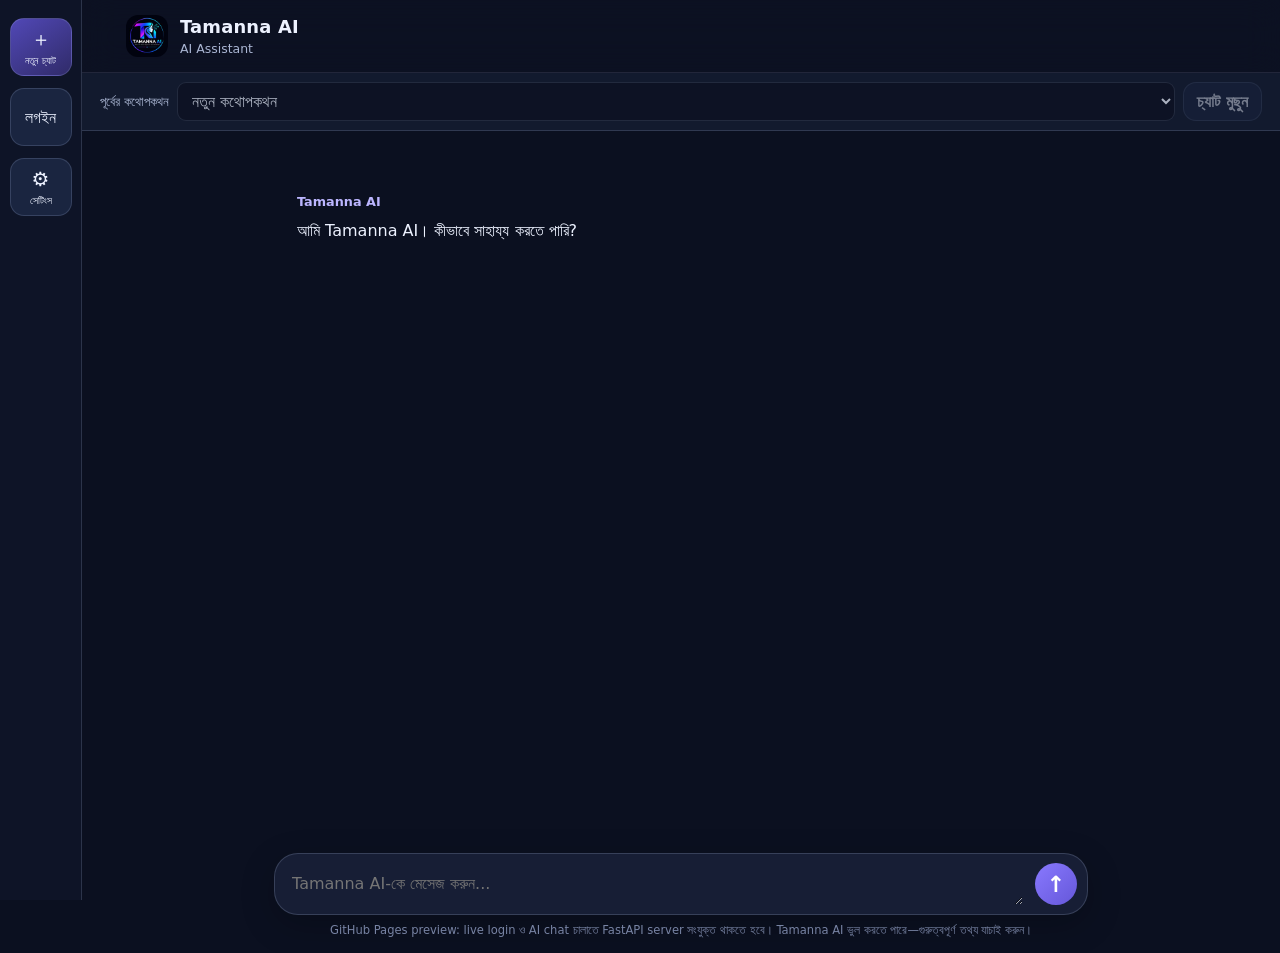
==== index.html @ c4a4333a "Configure Tamanna AI backend URL for the chat panel" ====
<!DOCTYPE html>
<html lang="bn">
<head>
  <meta charset="UTF-8">
  <meta name="viewport" content="width=device-width, initial-scale=1.0">
  <meta name="theme-color" content="#0b1020">
  <meta name="description" content="Tamanna AI — personal AI chat assistant">
  <meta name="tamanna-api-base" content="https://www.bd-king-r7.com">
  <link rel="icon" href="assets/tamanna-ai-official-logo.jpg" type="image/jpeg">
  <link rel="manifest" href="manifest.webmanifest">
  <title>Tamanna AI</title>
  <link rel="stylesheet" href="css/style.css">
  <link rel="stylesheet" href="css/settings.css?v=20261106_settings2">
  <link rel="stylesheet" href="css/auth.css?v=20261106_auth2">
</head>
<body>
  <div class="chat-app user-chat-app">
    <header class="chat-header">
      <div>
        <div class="brand-lockup"><img class="brand-logo" src="assets/tamanna-ai-official-logo.jpg" alt="Tamanna AI TI Logo"><div><h1>Tamanna AI</h1>
        <span>AI Assistant</span></div></div>
      </div>
      
    </header>

    <nav class="chat-side-rail" aria-label="Chat tools">
      <button id="newChatButton" class="rail-action primary" type="button"><span aria-hidden="true">＋</span><small>নতুন চ্যাট</small></button>
      <button id="openAuth" class="rail-action" type="button"><span aria-hidden="true">♙</span><small>লগইন</small></button>
      <button id="openSettings" class="rail-action" type="button" aria-haspopup="dialog" aria-controls="settingsPanel"><span aria-hidden="true">⚙</span><small>সেটিংস</small></button>
    </nav>

    <div class="conversation-toolbar"><label for="conversationSelect">পূর্বের কথোপকথন</label><select id="conversationSelect"><option value="">নতুন কথোপকথন</option></select><button id="deleteConversationButton" type="button" class="header-action" disabled>চ্যাট মুছুন</button></div>

    <main id="chatBox" class="chat-box" aria-live="polite">
      <div class="message ai-message">
        <div class="message-name">Tamanna AI</div>
        <div class="message-text">আমি Tamanna AI। কীভাবে সাহায্য করতে পারি?</div>
      </div>
    </main>

    <div class="composer-wrap"><div class="typing-area">
      <textarea id="messageInput" rows="1" placeholder="Tamanna AI-কে মেসেজ করুন..." autocomplete="off" aria-label="আপনার মেসেজ"></textarea>
      <button id="sendButton" type="button" aria-label="মেসেজ পাঠান">↑</button>
    </div><p class="composer-note">GitHub Pages preview: live login ও AI chat চালাতে FastAPI server সংযুক্ত থাকতে হবে। Tamanna AI ভুল করতে পারে—গুরুত্বপূর্ণ তথ্য যাচাই করুন।</p></div>
  </div>

  <div id="settingsBackdrop" class="settings-backdrop" hidden></div>
  <aside id="settingsPanel" class="settings-panel" role="dialog" aria-modal="true" aria-labelledby="settingsTitle" hidden>
    <div class="settings-heading">
      <h2 id="settingsTitle">অ্যাপ সেটিংস</h2>
      <button id="closeSettings" class="settings-close" type="button" aria-label="সেটিংস বন্ধ করুন">✕</button>
    </div>

    <section class="settings-group">
      <h3>Appearance / থিম</h3>
      <div class="setting-row"><label for="themeSetting">Theme</label><select id="themeSetting" data-setting="theme"><option value="dark">Dark</option><option value="light">Light</option></select></div>
      <div class="setting-row"><label for="accentSetting">Accent color</label><select id="accentSetting" data-setting="accent"><option value="purple">Violet</option><option value="blue">Blue</option><option value="teal">Cyan</option><option value="green">Green</option><option value="gold">Gold</option><option value="pink">Pink</option><option value="orange">Orange</option></select></div>
      <div class="setting-row"><label for="fontSetting">Font size</label><select id="fontSetting" data-setting="fontSize"><option value="small">Small</option><option value="medium">Medium</option><option value="large">Large</option></select></div>
      <div class="setting-row"><label for="compactSetting">Compact chat</label><input id="compactSetting" type="checkbox" data-setting="compactMode"></div>
    </section>

    <section class="settings-group">
      <h3>General / সাধারণ</h3>
      <div class="setting-row"><label for="languageSetting">Language preference</label><select id="languageSetting" data-setting="language"><option value="bn">বাংলা</option><option value="en">English</option><option value="hi">हिन्दी</option><option value="ar">العربية</option></select></div>
      <p class="settings-note">ভাষার পছন্দ সংরক্ষিত হবে। সম্পূর্ণ বহুভাষিক UI অনুবাদ এখনো সম্পন্ন নয়।</p>
    </section>

    <section class="settings-group">
      <h3>Account & Security</h3>
      <p id="settingsAccountStatus" class="settings-note">অ্যাকাউন্টের অবস্থা যাচাই করা হচ্ছে…</p>
      <div class="settings-actions"><button id="manageAccountButton" class="settings-secondary" type="button">অ্যাকাউন্ট পরিচালনা</button></div>
      <p class="settings-note">প্রোফাইল পরিবর্তন, লগইন/লগআউট এবং পাসওয়ার্ড পরিবর্তন অ্যাকাউন্ট প্যানেল থেকে করা যাবে।</p>
    </section>

    <section class="settings-group" id="memoryManager">
      <h3>Memory / ব্যক্তিগত স্মৃতি</h3>
      <p class="settings-note">আপনার অ্যাকাউন্টে সংরক্ষিত তথ্য এখানে দেখুন, যোগ করুন, সম্পাদনা করুন বা মুছুন।</p>
      <form id="memoryForm" class="auth-form">
        <label for="memoryContent">নতুন Memory</label>
        <textarea id="memoryContent" rows="3" maxlength="10000" required placeholder="যেমন: আমি বাংলায় উত্তর পছন্দ করি"></textarea>
        <button type="submit">Memory সংরক্ষণ</button>
      </form>
      <p id="memoryStatus" class="settings-note" role="status" aria-live="polite">Memory দেখতে লগইন করুন।</p>
      <div id="memoryList" class="memory-list" aria-live="polite"></div>
    </section>

    <section class="settings-group" id="modelHealthDashboard">
      <h3>Model Health / AI System Status</h3>
      <p class="settings-note">Local Chat Model, Embedding Model এবং Knowledge Index-এর বর্তমান অবস্থা।</p>
      <div class="health-grid">
        <article class="health-card"><span>Chat Model</span><strong id="healthChatStatus">যাচাই হচ্ছে…</strong><small id="healthChatDetail">Local model runtime</small></article>
        <article class="health-card"><span>Embedding Model</span><strong id="healthEmbeddingStatus">যাচাই হচ্ছে…</strong><small id="healthEmbeddingDetail">Knowledge retrieval</small></article>
        <article class="health-card"><span>Ollama Runtime</span><strong id="healthOllamaStatus">যাচাই হচ্ছে…</strong><small id="healthOllamaDetail">Local model connection</small></article>
        <article class="health-card"><span>Knowledge Index</span><strong id="healthKnowledgeStatus">লগইন প্রয়োজন</strong><small id="healthKnowledgeDetail">Private indexed documents</small></article>
      </div>
      <div class="model-manager">
        <label for="localModelSelect">Installed local Chat Model</label>
        <select id="localModelSelect" disabled><option value="">প্রথমে status refresh করুন</option></select>
        <button id="saveLocalModel" class="settings-secondary" type="button" disabled>এই Model নির্বাচন করুন</button>
        <p id="modelSelectStatus" class="settings-note" role="status" aria-live="polite">শুধু আগে থেকে installed local model নির্বাচন করা যাবে।</p>
      </div>
      <div class="model-download">
        <label for="downloadModelName">নতুন Local Model Download</label>
        <input id="downloadModelName" type="text" maxlength="200" autocomplete="off" placeholder="যেমন: qwen2.5:7b">
        <button id="downloadLocalModel" class="settings-secondary" type="button">Download Model</button>
        <progress id="modelDownloadProgress" max="100" value="0" aria-label="Model download progress"></progress>
        <p id="modelDownloadStatus" class="settings-note" role="status" aria-live="polite">Download শুরু হবে শুধু আপনার button চাপার পর। Model size অনুযায়ী সময় ও disk space লাগবে।</p>
      </div>
      <div class="settings-actions"><button id="refreshModelHealth" class="settings-secondary" type="button">Status আবার পরীক্ষা করুন</button></div>
      <p id="modelHealthUpdated" class="settings-note" role="status" aria-live="polite">Status এখনো পরীক্ষা করা হয়নি।</p>
    </section>

    <section class="settings-group" id="knowledgeManager">
      <h3>Knowledge Base / জ্ঞানভান্ডার</h3>
      <p class="settings-note">নিজের TXT, Markdown বা JSON নথি index করুন। Embedding model বদলালে পুরোনো নথির vector এখানে পুনরায় তৈরি করুন।</p>
      <form id="knowledgeForm" class="auth-form">
        <label for="knowledgeFilename">নথির নাম</label>
        <input id="knowledgeFilename" type="text" maxlength="180" required placeholder="notes.md">
        <label for="knowledgeContent">নথির লেখা</label>
        <textarea id="knowledgeContent" rows="4" maxlength="1000000" required placeholder="আপনার জ্ঞান বা নথির লেখা এখানে দিন"></textarea>
        <button type="submit">Knowledge index করুন</button>
      </form>
      <div class="settings-actions">
        <button id="reindexKnowledgeButton" class="settings-secondary" type="button">সব Knowledge পুনরায় index করুন</button>
      </div>
      <p id="knowledgeStatus" class="settings-note" role="status" aria-live="polite">Knowledge Base পরিচালনা করতে লগইন করুন।</p>
      <div id="knowledgeList" class="memory-list" aria-live="polite"></div>
    </section>

    <section class="settings-group">
      <h3>Chat</h3>
      <p class="settings-note">চ্যাট ইতিহাস সার্ভারের SQLite account storage-এ সংরক্ষিত হয়। এই বোতামটি শুধু বর্তমান স্ক্রিন পরিষ্কার করে; সার্ভারে সংরক্ষিত ইতিহাস মুছে দেয় না।</p>
      <div class="settings-actions"><button id="clearLocalChat" class="settings-secondary" type="button">বর্তমান স্ক্রিন পরিষ্কার</button></div>
    </section>

    <div class="settings-actions">
      <button id="resetSettings" class="settings-secondary" type="button">Reset settings</button>
    </div>
    <p id="settingsSaveStatus" role="status" aria-live="polite"></p>
  </aside>


  <div id="authBackdrop" class="settings-backdrop" hidden></div>
  <section id="authPanel" class="settings-panel auth-panel" role="dialog" aria-modal="true" aria-labelledby="authTitle" hidden>
    <div class="settings-heading"><h2 id="authTitle">Tamanna AI Account</h2><button id="closeAuth" class="settings-close" type="button" aria-label="বন্ধ করুন">✕</button></div>
    <p id="authStatus" class="settings-note" role="status" aria-live="polite">অ্যাকাউন্টে লগইন করুন অথবা নতুন অ্যাকাউন্ট তৈরি করুন।</p>
    <div class="auth-tabs"><button id="showLogin" type="button" class="settings-secondary">লগইন</button><button id="showSignup" type="button" class="settings-secondary">সাইন আপ</button></div>
    <form id="loginForm" class="auth-form">
      <label for="loginEmail">ইমেইল</label><input id="loginEmail" type="email" autocomplete="email" required maxlength="254">
      <label for="loginPassword">পাসওয়ার্ড</label><input id="loginPassword" type="password" autocomplete="current-password" required maxlength="128">
      <button type="submit">লগইন</button>
    </form>
    <form id="signupForm" class="auth-form" hidden>
      <label for="signupName">আপনার নাম</label><input id="signupName" type="text" autocomplete="name" required minlength="2" maxlength="80">
      <label for="signupEmail">ইমেইল</label><input id="signupEmail" type="email" autocomplete="email" required maxlength="254">
      <label for="signupPassword">পাসওয়ার্ড (কমপক্ষে ১২ অক্ষর)</label><input id="signupPassword" type="password" autocomplete="new-password" required minlength="12" maxlength="128">
      <button type="submit">অ্যাকাউন্ট তৈরি করুন</button>
    </form>
    <div id="accountDetails" hidden>
      <p id="accountIdentity"></p>
      <form id="profileForm" class="auth-form"><label for="profileName">নাম পরিবর্তন</label><input id="profileName" type="text" minlength="2" maxlength="80" required><button type="submit">প্রোফাইল সংরক্ষণ</button></form>
      <form id="changePasswordForm" class="auth-form">
        <h3>পাসওয়ার্ড পরিবর্তন</h3>
        <label for="currentPassword">বর্তমান পাসওয়ার্ড</label><input id="currentPassword" type="password" autocomplete="current-password" required maxlength="128">
        <label for="newPassword">নতুন পাসওয়ার্ড (কমপক্ষে ১২ অক্ষর)</label><input id="newPassword" type="password" autocomplete="new-password" required minlength="12" maxlength="128">
        <button type="submit">পাসওয়ার্ড পরিবর্তন করুন</button>
      </form>
      <button id="logoutButton" class="settings-secondary" type="button">লগআউট</button>
    </div>
    <p class="settings-note">পাসওয়ার্ড নিরাপদভাবে হ্যাশ করে সার্ভারে রাখা হয়। পাসওয়ার্ড ব্রাউজারে সংরক্ষণ করা হয় না।</p>
  </section>

  <script src="js/auth.js?v=20261106_account_security"></script>
  <script src="js/chat.js?v=20261113_guest_chat"></script>
  <script src="js/settings.js?v=20261106_preferences2"></script>
  <script src="js/memories.js?v=20261108_memory_dashboard"></script>
  <script src="js/knowledge.js?v=20261108_knowledge_dashboard"></script>
  <script src="js/model-health.js?v=20261112_chat_admin_split"></script>
</body>
</html>
---- css/style.css ----
/* Tamanna AI — responsive chat UI */
:root {
  --bg: #0b1020;
  --panel: #121a2e;
  --panel2: #1a2540;
  --text: #edf2ff;
  --muted: #aab6d3;
  --accent: #8b7cff;
  --border: rgba(185, 198, 235, .18);
}

* {
  box-sizing: border-box;
}

body {
  margin: 0;
  min-height: 100vh;
  padding: 24px;
  color: var(--text);
  font-family: system-ui, sans-serif;
  background:
    radial-gradient(circle at 15% 0%, #26325a, transparent 38%),
    radial-gradient(circle at 100% 100%, #123b49, transparent 32%),
    var(--bg);
}

.chat-app {
  width: min(100%, 920px);
  min-height: 82vh;
  margin: 0 auto;
  display: flex;
  flex-direction: column;
  overflow: hidden;
  background: var(--panel);
  border: 1px solid var(--border);
  border-radius: 24px;
  box-shadow: 0 18px 50px rgba(0, 0, 0, .24);
}

.chat-header {
  padding: 22px 26px;
  border-bottom: 1px solid var(--border);
  background: linear-gradient(110deg, #28234c, transparent);
}

.chat-header h1 {
  margin: 0;
  font-size: clamp(1.2rem, 3vw, 1.65rem);
}

.chat-header span {
  display: inline-block;
  margin-top: 4px;
  color: var(--muted);
}

.chat-box {
  flex: 1;
  min-height: 300px;
  max-height: 65vh;
  overflow-y: auto;
  padding: 24px;
  display: flex;
  flex-direction: column;
  gap: 16px;
}

.message {
  width: fit-content;
  max-width: min(88%, 680px);
  padding: 13px 16px;
  border: 1px solid var(--border);
  border-radius: 18px;
  line-height: 1.6;
  overflow-wrap: anywhere;
  white-space: pre-wrap;
}

.ai-message {
  align-self: flex-start;
  background: var(--panel2);
  border-bottom-left-radius: 5px;
}

.user-message {
  align-self: flex-end;
  background: #5148b6;
  border-bottom-right-radius: 5px;
}

.message-name {
  margin-bottom: 5px;
  font-size: .78rem;
  font-weight: 700;
  color: #c7d0ff;
}

.message-text {
  font-size: .98rem;
}

.typing-area {
  display: flex;
  gap: 12px;
  padding: 18px 22px;
  border-top: 1px solid var(--border);
}

#messageInput {
  min-width: 0;
  flex: 1;
  padding: 14px 16px;
  color: var(--text);
  background: var(--bg);
  border: 1px solid var(--border);
  border-radius: 14px;
  outline: none;
  font: inherit;
}

#messageInput:focus {
  border-color: var(--accent);
}

button {
  padding: 12px 20px;
  color: white;
  background: linear-gradient(135deg, #8979ff, #6557d9);
  border: 0;
  border-radius: 13px;
  cursor: pointer;
  font: inherit;
  font-weight: 700;
}

button:disabled {
  opacity: .55;
  cursor: wait;
}

.tamanna-system-panel {
  width: min(100%, 920px);
  margin: 0 auto 16px;
  padding: 14px 18px;
  display: flex;
  justify-content: space-between;
  align-items: center;
  gap: 12px;
  background: var(--panel);
  border: 1px solid var(--border);
  border-radius: 16px;
}

.tamanna-system-panel strong {
  display: block;
}

.tamanna-system-panel small {
  color: var(--muted);
}

.tamanna-status-dot {
  display: inline-block;
  width: 9px;
  height: 9px;
  margin-right: 7px;
  border-radius: 50%;
  background: #e8b44e;
}

.tamanna-status-dot.online {
  background: #4bd4a4;
}

.tamanna-status-dot.offline,
.tamanna-error {
  color: #ff9aa5;
}

.tamanna-status-dot.offline {
  background: #ff6b7a;
}

@media (max-width: 600px) {
  body {
    padding: 10px;
  }

  .chat-app {
    min-height: calc(100vh - 20px);
    border-radius: 18px;
  }

  .chat-header,
  .chat-box {
    padding: 16px;
  }

  .chat-box {
    min-height: 220px;
    max-height: none;
  }

  .message {
    max-width: 94%;
  }

  .typing-area {
    padding: 12px;
    gap: 8px;
  }

  #messageInput {
    padding: 12px;
  }

  .typing-area button {
    padding: 12px 14px;
  }
}


/* User-facing ChatGPT-style layout */
body:has(.user-chat-app){padding:0;background:var(--bg)}
.user-chat-app{width:100%;min-height:100vh;max-width:none;margin:0;border:0;border-radius:0;background:#0b1020;box-shadow:none}
.user-chat-app .chat-header{position:sticky;top:0;z-index:5;display:flex;align-items:center;justify-content:space-between;gap:16px;padding:15px clamp(16px,4vw,44px);background:rgba(13,18,35,.94);backdrop-filter:blur(16px);border-bottom:1px solid rgba(185,198,235,.12)}
.brand-lockup{display:flex;align-items:center;gap:12px}.brand-logo{width:42px;height:42px;border-radius:12px}.user-chat-app .chat-header h1{font-size:1.12rem;letter-spacing:.01em}.user-chat-app .chat-header span{font-size:.78rem}
.header-actions{display:flex;align-items:center;gap:8px}.header-actions button{padding:9px 13px;font-size:.88rem;border:1px solid var(--border);background:#171e35}
.user-chat-app .chat-box{width:min(100%,850px);flex:1;min-height:calc(100vh - 190px);max-height:none;margin:0 auto;padding:clamp(22px,5vh,56px) 22px 30px;gap:22px}
.user-chat-app .message{max-width:min(90%,760px);padding:15px 18px;border-radius:18px}.user-chat-app .ai-message{background:transparent;border-color:transparent}.user-chat-app .user-message{background:#28234b;border:1px solid rgba(160,145,255,.18)}
.user-chat-app .message-name{font-size:.8rem;color:#bcb6ff}.user-chat-app .message-text{font-size:1rem;line-height:1.75}
.composer-wrap{position:sticky;bottom:0;width:min(100%,850px);margin:0 auto;padding:12px 18px 16px;background:linear-gradient(180deg,rgba(11,16,32,0),#0b1020 18%)}
.user-chat-app .typing-area{align-items:flex-end;padding:9px 10px 9px 17px;background:#171e35;border:1px solid rgba(185,198,235,.2);border-radius:24px;box-shadow:0 10px 34px rgba(0,0,0,.22)}
#messageInput{min-height:28px;max-height:180px;resize:vertical;padding:9px 0;background:transparent;border:0;outline:0;font:inherit;line-height:1.5}
#messageInput:focus{border:0}.user-chat-app .typing-area button{width:42px;height:42px;padding:0;border-radius:50%;font-size:1.4rem;line-height:1}
.composer-note{text-align:center;color:#7783a3;font-size:.72rem;margin:8px 0 0}
.settings-panel{z-index:30}.settings-backdrop{z-index:25}
@media(max-width:600px){body:has(.user-chat-app){padding:0}.user-chat-app .chat-header{padding:12px}.brand-logo{width:36px;height:36px}.header-actions{gap:5px}.header-actions button{padding:8px 9px;font-size:.76rem}.user-chat-app .chat-box{min-height:calc(100vh - 175px);padding:20px 12px}.composer-wrap{padding:8px 10px 12px}.user-chat-app .message{max-width:96%;padding:12px 13px}}


/* App-like chat navigation: controls live in a dedicated left rail, not the header. */
.user-chat-app { position:relative; padding-left:82px; }
.user-chat-app .chat-header { position:sticky; top:0; }
.chat-side-rail {
  position:fixed; z-index:10; inset:0 auto 0 0; width:82px;
  display:flex; flex-direction:column; align-items:center; gap:12px;
  padding:18px 9px; background:rgba(15,21,40,.97);
  border-right:1px solid var(--border); backdrop-filter:blur(16px);
}
.rail-action {
  width:62px; min-height:58px; padding:8px 4px; display:flex;
  flex-direction:column; align-items:center; justify-content:center; gap:4px;
  color:var(--text); background:var(--panel2); border:1px solid var(--border);
  border-radius:14px; font:inherit; cursor:pointer;
}
.rail-action span { font-size:1.25rem; line-height:1.1; }
.rail-action small { font-size:.65rem; line-height:1.2; }
.rail-action:hover,.rail-action:focus-visible { border-color:var(--accent); }
.rail-action.primary { background:linear-gradient(145deg,#5148b6,#302b69); }
.user-chat-app .chat-header { margin-left:0; }
.user-chat-app .conversation-toolbar { margin:0; }
.user-chat-app .chat-box,.user-chat-app .composer-wrap { width:min(100%,850px); }
.settings-trigger { float:none; margin:0; }
@media(max-width:600px) {
  .user-chat-app { padding-left:0; padding-bottom:72px; }
  .chat-side-rail {
    inset:auto 0 0; width:100%; height:68px; flex-direction:row;
    justify-content:center; padding:6px 12px; border-right:0;
    border-top:1px solid var(--border);
  }
  .rail-action { width:min(30%,100px); min-height:54px; }
  .user-chat-app .chat-header { padding:12px 14px; }
  .composer-wrap { bottom:68px; }
}
---- css/settings.css ----
/* Tamanna AI Settings panel */
:root {
  --settings-accent: #8b7cff;
  --settings-overlay: rgba(3, 6, 18, .68);
}
:root[data-accent="blue"] { --settings-accent: #4f8cff; --accent: #4f8cff; }
:root[data-accent="teal"] { --settings-accent: #22b8a7; --accent: #22b8a7; }
:root[data-accent="purple"] { --settings-accent: #8b7cff; --accent: #8b7cff; }
:root[data-theme="light"] {
  --bg: #f4f6fc; --panel: #ffffff; --panel2: #edf0fa;
  --text: #172039; --muted: #66708a; --border: rgba(40, 50, 80, .16);
}
:root[data-theme="dark"] {
  --bg: #0b1020; --panel: #121a2e; --panel2: #1a2540;
  --text: #edf2ff; --muted: #aab6d3; --border: rgba(185, 198, 235, .18);
}
:root[data-font-size="small"] { font-size: 14px; }
:root[data-font-size="medium"] { font-size: 16px; }
:root[data-font-size="large"] { font-size: 18px; }
button:focus-visible, select:focus-visible, input:focus-visible {
  outline: 2px solid var(--settings-accent); outline-offset: 2px;
}
.settings-trigger {
  float: right; margin-top: -58px; margin-right: 22px;
  padding: 9px 13px; background: transparent; border: 1px solid var(--border);
}
.settings-backdrop {
  position: fixed; inset: 0; z-index: 1000; background: var(--settings-overlay);
}
.settings-panel {
  position: fixed; z-index: 1001; inset: 0 0 0 auto;
  width: min(440px, 100%); overflow-y: auto; padding: 22px;
  color: var(--text); background: var(--panel);
  border-left: 1px solid var(--border); box-shadow: -18px 0 60px rgba(0,0,0,.3);
}
.settings-panel[hidden], .settings-backdrop[hidden] { display: none; }
.settings-heading { display:flex; align-items:center; justify-content:space-between; gap:12px; }
.settings-heading h2 { margin: 0; font-size: 1.35rem; }
.settings-close { padding: 8px 12px; background: var(--panel2); color: var(--text); }
.settings-group {
  margin-top: 20px; padding: 16px; border: 1px solid var(--border);
  border-radius: 15px; background: var(--panel2);
}
.settings-group h3 { margin: 0 0 13px; font-size: 1rem; }
.setting-row {
  display:flex; align-items:center; justify-content:space-between; gap:14px;
  padding: 10px 0; border-top: 1px solid var(--border);
}
.setting-row:first-of-type { border-top: 0; }
.setting-row label { flex:1; font-size:.94rem; }
.setting-row select {
  max-width: 150px; padding: 8px; color:var(--text); background:var(--bg);
  border:1px solid var(--border); border-radius:9px; font:inherit;
}
.setting-row input[type="checkbox"] { width:19px; height:19px; accent-color:var(--settings-accent); }
.settings-actions { display:flex; flex-wrap:wrap; gap:9px; margin-top:18px; }
.settings-actions button { padding:10px 13px; }
.settings-secondary { color:var(--text); background:var(--panel2); border:1px solid var(--border); }
#settingsSaveStatus { min-height:1.4em; color:var(--muted); font-size:.85rem; }
.settings-note { color:var(--muted); font-size:.82rem; line-height:1.5; }
:root[data-accent="purple"] button:not(.settings-close):not(.settings-secondary) { --button-accent: #8979ff; }
:root[data-accent="blue"] button:not(.settings-close):not(.settings-secondary) { background:linear-gradient(135deg,#5795ff,#4166d8); }
:root[data-accent="teal"] button:not(.settings-close):not(.settings-secondary) { background:linear-gradient(135deg,#24b8a7,#168879); }
.compact-chat .chat-box { gap: 9px; padding-top: 16px; padding-bottom: 16px; }
.compact-chat .message { padding: 9px 12px; }
@media (max-width:600px) {
  .settings-trigger { margin-top:-53px; margin-right:12px; padding:8px 10px; }
  .settings-panel { padding:17px; }
}


/* Theme and accent are applied consistently across the user chat surface. */
:root[data-theme="light"] body:has(.user-chat-app) {
  background: var(--bg);
}
:root[data-theme="light"] .user-chat-app {
  background: var(--bg);
}
:root[data-theme="light"] .user-chat-app .chat-header {
  background: rgba(255,255,255,.92);
  border-bottom-color: var(--border);
}
:root[data-theme="light"] .user-chat-app .header-actions button {
  color: var(--text);
  background: var(--panel2);
}
:root[data-theme="light"] .user-chat-app .ai-message {
  color: var(--text);
  background: transparent;
}
:root[data-theme="light"] .user-chat-app .user-message {
  color: var(--text);
  background: var(--panel2);
  border-color: var(--settings-accent);
}
:root[data-theme="light"] .composer-wrap {
  background: linear-gradient(180deg, rgba(244,246,252,0), var(--bg) 20%);
}
:root[data-theme="light"] .user-chat-app .typing-area {
  background: var(--panel);
  border-color: var(--border);
}
:root[data-theme="light"] #messageInput {
  color: var(--text);
}
:root[data-theme="light"] .composer-note {
  color: var(--muted);
}
.user-chat-app .user-message {
  border-color: color-mix(in srgb, var(--settings-accent) 38%, transparent);
}
.user-chat-app #messageInput:focus {
  box-shadow: 0 0 0 2px color-mix(in srgb, var(--settings-accent) 28%, transparent);
}


/* Private memory manager */
.memory-list { display:grid; gap:12px; margin-top:12px; }
.memory-item { padding:12px; border:1px solid var(--border); border-radius:12px; background:var(--panel); }
.memory-item textarea, #memoryContent {
  box-sizing:border-box; width:100%; max-width:100%; min-height:76px;
  padding:10px; color:var(--text); background:var(--bg);
  border:1px solid var(--border); border-radius:9px; font:inherit; resize:vertical;
}
.memory-actions { display:flex; flex-wrap:wrap; gap:8px; margin-top:9px; }
.memory-actions button { padding:8px 10px; }
.memory-item .settings-note { overflow-wrap:anywhere; }


/* Conversation history toolbar */
.conversation-toolbar {
  display:flex; align-items:center; flex-wrap:wrap; gap:8px;
  padding:9px 18px; border-bottom:1px solid var(--border);
  color:var(--muted); background:var(--panel);
}
.conversation-toolbar label { font-size:.82rem; }
.conversation-toolbar select {
  flex:1; min-width:150px; max-width:100%; padding:8px 10px;
  color:var(--text); background:var(--bg); border:1px solid var(--border);
  border-radius:9px; font:inherit;
}
.conversation-toolbar button:disabled { opacity:.45; cursor:not-allowed; }
@media(max-width:520px) {
  .conversation-toolbar { padding:8px 12px; }
  .conversation-toolbar select { min-width:110px; }
}

/* Private knowledge-base dashboard */
.knowledge-list { display:grid; gap:10px; margin-top:12px; }
.knowledge-item { display:flex; justify-content:space-between; align-items:flex-start; gap:12px; padding:12px; border:1px solid var(--border); border-radius:12px; background:var(--panel); }
.knowledge-item strong { display:block; overflow-wrap:anywhere; color:var(--text); }
.knowledge-item small { display:block; margin-top:5px; color:var(--muted); overflow-wrap:anywhere; }
.knowledge-item button { flex-shrink:0; padding:7px 10px; }
#knowledgeFilename, #knowledgeContent { box-sizing:border-box; width:100%; max-width:100%; padding:10px; color:var(--text); background:var(--bg); border:1px solid var(--border); border-radius:9px; font:inherit; }
#knowledgeContent { resize:vertical; }
@media(max-width:420px) { .knowledge-item { flex-direction:column; } }


/* Local model health dashboard */
.health-grid {
  display:grid; grid-template-columns:repeat(2,minmax(0,1fr));
  gap:10px; margin-top:14px;
}
.health-card {
  min-width:0; padding:12px; border:1px solid var(--border);
  border-radius:12px; background:var(--panel);
}
.health-card span { display:block; color:var(--muted); font-size:.78rem; }
.health-card strong {
  display:block; margin-top:6px; color:var(--text);
  font-size:1rem; overflow-wrap:anywhere;
}
.health-card small {
  display:block; margin-top:5px; color:var(--muted);
  font-size:.76rem; overflow-wrap:anywhere;
}
#refreshModelHealth:disabled { opacity:.55; cursor:wait; }
@media(max-width:420px) {
  .health-grid { grid-template-columns:1fr; }
}


/* Local model manager controls */
.model-manager {
  display:grid; gap:8px; margin-top:14px; padding:12px;
  border:1px solid var(--border); border-radius:12px; background:var(--panel);
}
.model-manager label { color:var(--muted); font-size:.84rem; }
.model-manager select {
  box-sizing:border-box; width:100%; padding:10px;
  color:var(--text); background:var(--bg);
  border:1px solid var(--border); border-radius:9px; font:inherit;
}
.model-manager button { justify-self:start; }
.model-manager button:disabled, .model-manager select:disabled {
  opacity:.55; cursor:not-allowed;
}


/* Local model download controls */
.model-download {
  display:grid; gap:9px; margin-top:12px; padding:12px;
  border:1px solid var(--border); border-radius:12px; background:var(--panel);
}
.model-download label { color:var(--muted); font-size:.84rem; }
.model-download input {
  box-sizing:border-box; width:100%; min-width:0; padding:10px;
  color:var(--text); background:var(--bg);
  border:1px solid var(--border); border-radius:9px; font:inherit;
}
.model-download progress { width:100%; height:10px; accent-color:var(--accent); }
.model-download button:disabled { opacity:.55; cursor:wait; }


/* Admin host performance monitor */
.system-metrics {
  display:grid; gap:8px; margin-top:14px; padding:12px;
  border:1px solid var(--border); border-radius:12px; background:var(--panel);
}
.system-metrics h4 { margin:0; color:var(--text); font-size:.98rem; }
.system-metrics .health-grid { margin-top:2px; }

.resource-advice { display:grid; gap:7px; margin-top:10px; padding:11px; border:1px solid var(--border); border-radius:10px; }
.resource-advice h4 { margin:0; color:var(--text); font-size:.92rem; }
.resource-advice ul { display:grid; gap:7px; margin:0; padding-left:20px; }
.resource-advice li { overflow-wrap:anywhere; color:var(--text); font-size:.84rem; }


.model-resource-manager { display:grid; gap:8px; margin-top:12px; padding:12px; border:1px solid var(--border); border-radius:12px; background:var(--panel); }
.model-resource-manager h4 { margin:0; color:var(--text); font-size:.98rem; }
.model-resource-manager h5 { margin:8px 0 0; color:var(--text); font-size:.9rem; }
.model-resource-manager ul { display:grid; gap:8px; margin:0; padding-left:20px; }
.model-resource-manager li { overflow-wrap:anywhere; color:var(--text); font-size:.84rem; }
.model-resource-manager li strong { display:block; }
.model-resource-manager li span { color:var(--muted); }
.model-resource-manager button:disabled { opacity:.55; cursor:wait; }

/* Local model benchmark panel */
.model-benchmark {
  display:grid; gap:9px; margin-top:12px; padding:12px;
  border:1px solid var(--border); border-radius:12px; background:var(--panel);
}
.model-benchmark h4 { margin:0; color:var(--text); font-size:.98rem; }
.model-benchmark button:disabled { opacity:.55; cursor:wait; }

.benchmark-comparison { display:grid; gap:9px; margin-top:10px; }
.benchmark-comparison h5 { margin:0; color:var(--text); font-size:.92rem; }
.benchmark-comparison-list { display:grid; gap:9px; }
.benchmark-comparison-item {
  display:grid; gap:5px; min-width:0; padding:10px;
  border:1px solid var(--border); border-radius:10px; background:var(--surface, var(--panel));
}
.benchmark-comparison-item strong { overflow-wrap:anywhere; color:var(--text); }
.benchmark-comparison-item small { color:var(--muted); font-size:.78rem; }
.benchmark-comparison-item span { color:var(--text); font-size:.86rem; }
.benchmark-bar-track { height:9px; overflow:hidden; border-radius:99px; background:var(--border); }
.benchmark-bar { height:100%; border-radius:inherit; background:var(--accent, #7c83ff); transition:width .25s ease; }
.benchmark-history ol { display:grid; gap:7px; padding-left:22px; }
.benchmark-history li { overflow-wrap:anywhere; color:var(--text); font-size:.82rem; }

.benchmark-regression { display:grid; gap:7px; margin-top:10px; }
.benchmark-regression h5 { margin:0; color:var(--text); font-size:.92rem; }
.benchmark-regression ul { display:grid; gap:6px; margin:0; padding-left:20px; }
.benchmark-regression li { overflow-wrap:anywhere; color:var(--text); font-size:.82rem; }


.model-recovery-advisor {
  display:grid;
  gap:8px;
  margin-top:12px;
  padding:12px;
  border:1px solid var(--border);
  border-radius:12px;
  background:var(--panel);
}
.model-recovery-advisor h4 { margin:0; color:var(--text); font-size:.98rem; }
.model-recovery-advisor ul { display:grid; gap:7px; margin:0; padding-left:20px; }
.model-recovery-advisor li { overflow-wrap:anywhere; color:var(--text); font-size:.84rem; }
.model-recovery-advisor button:disabled { opacity:.55; cursor:wait; }

:root[data-accent="green"] { --settings-accent:#35c98a; --accent:#35c98a; }
:root[data-accent="gold"] { --settings-accent:#d9a441; --accent:#d9a441; }
:root[data-accent="pink"] { --settings-accent:#e879b0; --accent:#e879b0; }
:root[data-accent="orange"] { --settings-accent:#ef8b42; --accent:#ef8b42; }
:root[data-accent="green"] button:not(.settings-close):not(.settings-secondary) { background:linear-gradient(135deg,#35c98a,#218f68); }
:root[data-accent="gold"] button:not(.settings-close):not(.settings-secondary) { background:linear-gradient(135deg,#e7bd59,#b9872c); }
:root[data-accent="pink"] button:not(.settings-close):not(.settings-secondary) { background:linear-gradient(135deg,#ed8bbb,#be5f92); }
:root[data-accent="orange"] button:not(.settings-close):not(.settings-secondary) { background:linear-gradient(135deg,#ff9a55,#ce642e); }
---- css/auth.css ----
.header-actions{display:flex;align-items:center;gap:8px;float:right;margin-top:-58px;margin-right:22px}.header-action{padding:9px 13px;background:var(--panel2);color:var(--text);border:1px solid var(--border)}.settings-trigger{float:none;margin:0}.auth-tabs{display:flex;gap:8px;margin:18px 0}.auth-tabs button{flex:1}.auth-form{display:flex;flex-direction:column;gap:9px;margin:12px 0 18px}.auth-form label{font-size:.9rem;color:var(--muted)}.auth-form input{width:100%;padding:12px;color:var(--text);background:var(--bg);border:1px solid var(--border);border-radius:10px;font:inherit}.auth-form button{margin-top:8px}.auth-form[hidden],#accountDetails[hidden]{display:none}@media(max-width:600px){.header-actions{margin-top:-53px;margin-right:12px;gap:5px}.header-action{padding:8px 9px;font-size:.85rem}}
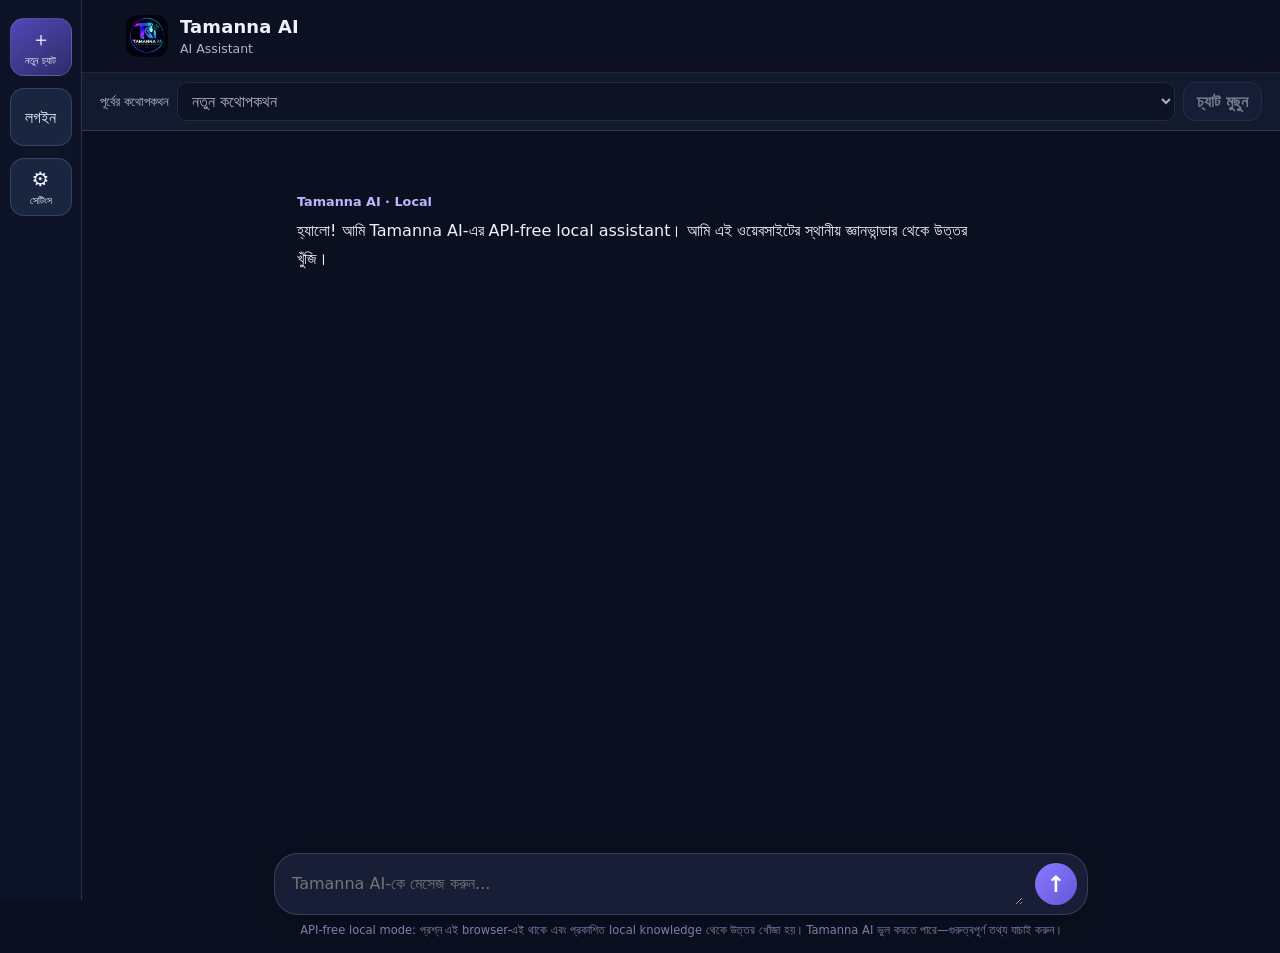
==== commit ea661021: "Configure API-free local chat mode in website shell" ====
--- a/index.html
+++ b/index.html
@@ -5,7 +5,7 @@
   <meta name="viewport" content="width=device-width, initial-scale=1.0">
   <meta name="theme-color" content="#0b1020">
   <meta name="description" content="Tamanna AI — personal AI chat assistant">
-  <meta name="tamanna-api-base" content="https://www.bd-king-r7.com">
+  <meta name="tamanna-chat-mode" content="local-knowledge-only">
   <link rel="icon" href="assets/tamanna-ai-official-logo.jpg" type="image/jpeg">
   <link rel="manifest" href="manifest.webmanifest">
   <title>Tamanna AI</title>
@@ -41,7 +41,7 @@
     <div class="composer-wrap"><div class="typing-area">
       <textarea id="messageInput" rows="1" placeholder="Tamanna AI-কে মেসেজ করুন..." autocomplete="off" aria-label="আপনার মেসেজ"></textarea>
       <button id="sendButton" type="button" aria-label="মেসেজ পাঠান">↑</button>
-    </div><p class="composer-note">GitHub Pages preview: live login ও AI chat চালাতে FastAPI server সংযুক্ত থাকতে হবে। Tamanna AI ভুল করতে পারে—গুরুত্বপূর্ণ তথ্য যাচাই করুন।</p></div>
+    </div><p class="composer-note">API-free local mode: প্রশ্ন এই browser-এই থাকে এবং প্রকাশিত local knowledge থেকে উত্তর খোঁজা হয়। Tamanna AI ভুল করতে পারে—গুরুত্বপূর্ণ তথ্য যাচাই করুন।</p></div>
   </div>
 
   <div id="settingsBackdrop" class="settings-backdrop" hidden></div>
@@ -171,7 +171,7 @@
   </section>
 
   <script src="js/auth.js?v=20261106_account_security"></script>
-  <script src="js/chat.js?v=20261113_guest_chat"></script>
+  <script src="js/chat.js?v=20261113_local_knowledge"></script>
   <script src="js/settings.js?v=20261106_preferences2"></script>
   <script src="js/memories.js?v=20261108_memory_dashboard"></script>
   <script src="js/knowledge.js?v=20261108_knowledge_dashboard"></script>
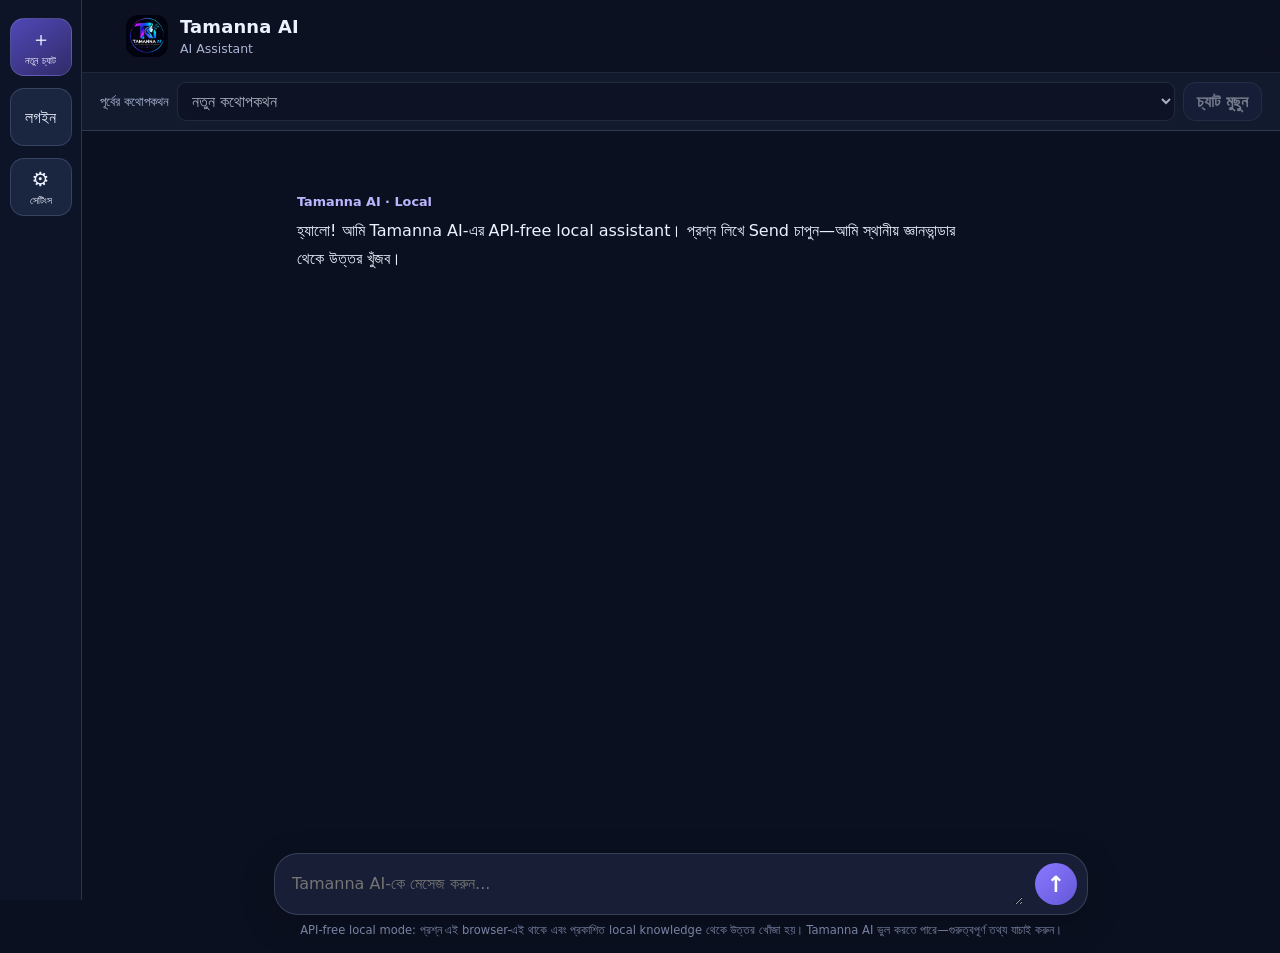
==== commit 24df676c: "Bust browser cache for fixed local chat" ====
--- a/index.html
+++ b/index.html
@@ -171,7 +171,7 @@
   </section>
 
   <script src="js/auth.js?v=20261106_account_security"></script>
-  <script src="js/chat.js?v=20261113_local_knowledge"></script>
+  <script src="js/chat.js?v=20261113_local_chat_fix1"></script>
   <script src="js/settings.js?v=20261106_preferences2"></script>
   <script src="js/memories.js?v=20261108_memory_dashboard"></script>
   <script src="js/knowledge.js?v=20261108_knowledge_dashboard"></script>
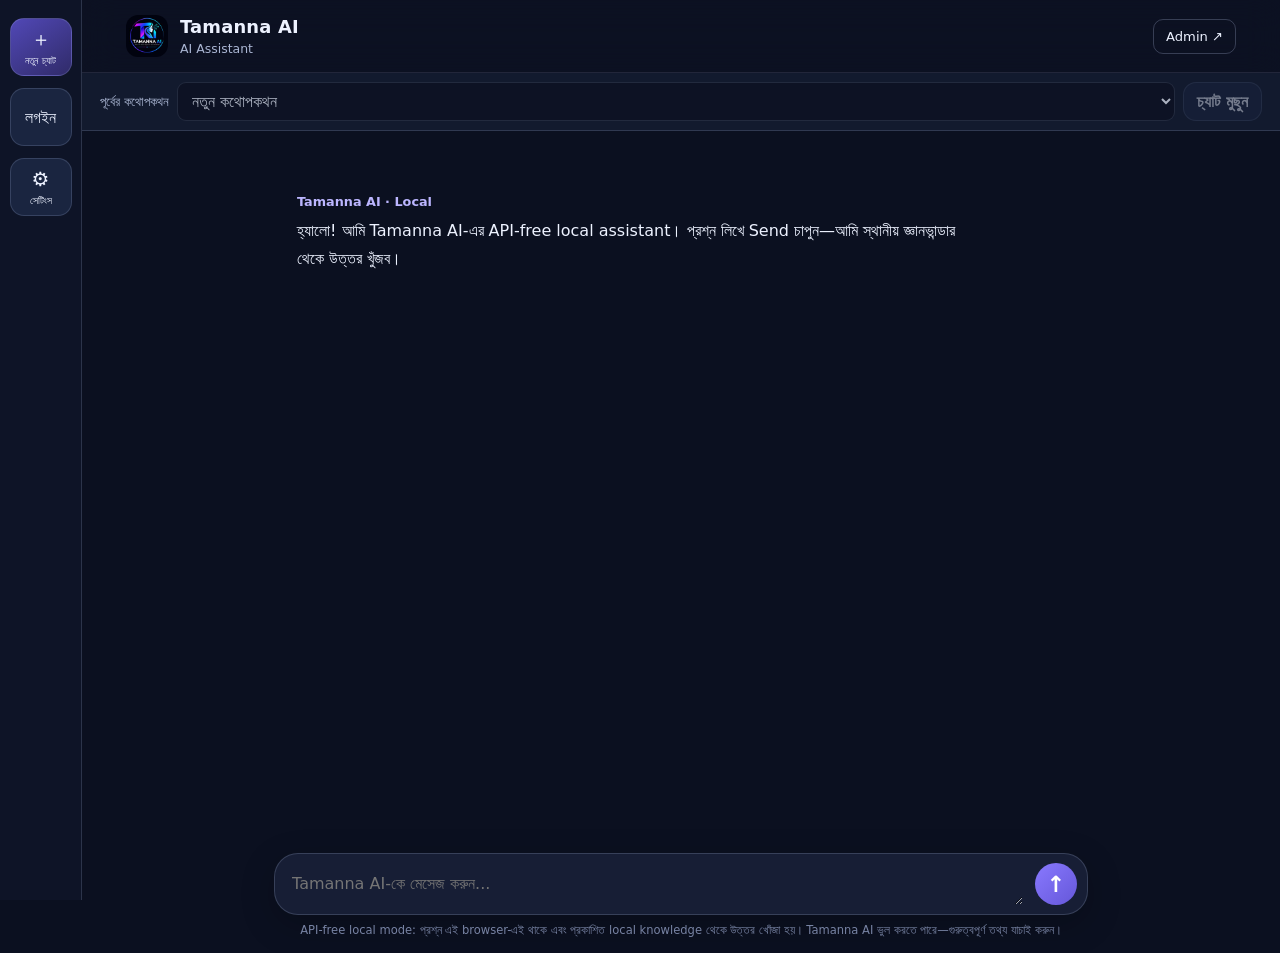
==== commit 6592f06a: "Add separate AI admin navigation from chat" ====
--- a/index.html
+++ b/index.html
@@ -20,7 +20,7 @@
         <div class="brand-lockup"><img class="brand-logo" src="assets/tamanna-ai-official-logo.jpg" alt="Tamanna AI TI Logo"><div><h1>Tamanna AI</h1>
         <span>AI Assistant</span></div></div>
       </div>
-      
+      <a href="admin/" aria-label="Open Tamanna AI Admin" style="margin-left:auto;padding:9px 12px;border:1px solid rgba(184,197,235,.25);border-radius:10px;color:inherit;text-decoration:none;font-size:.82rem">Admin ↗</a>
     </header>
 
     <nav class="chat-side-rail" aria-label="Chat tools">
@@ -171,10 +171,11 @@
   </section>
 
   <script src="js/auth.js?v=20261106_account_security"></script>
-  <script src="js/chat.js?v=20261113_local_chat_fix1"></script>
+  <script src="js/chat.js?v=20261113_local_chat_fix2"></script>
   <script src="js/settings.js?v=20261106_preferences2"></script>
   <script src="js/memories.js?v=20261108_memory_dashboard"></script>
   <script src="js/knowledge.js?v=20261108_knowledge_dashboard"></script>
   <script src="js/model-health.js?v=20261112_chat_admin_split"></script>
+  <script src="pwa.js?v=20261113_pwa1"></script>
 </body>
 </html>
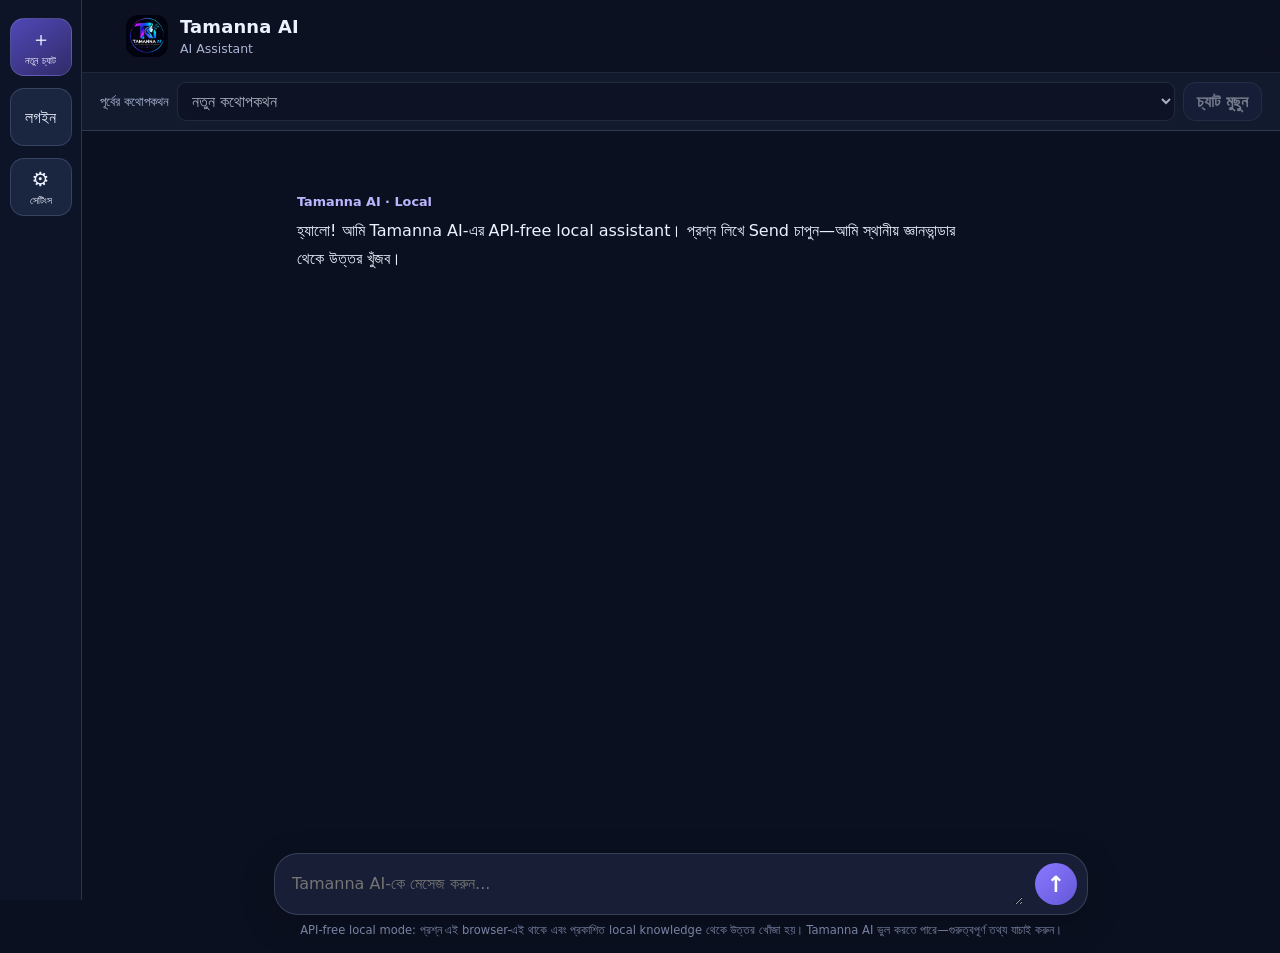
==== commit 305c8abd: "Keep chat panel free of admin navigation" ====
--- a/index.html
+++ b/index.html
@@ -20,7 +20,6 @@
         <div class="brand-lockup"><img class="brand-logo" src="assets/tamanna-ai-official-logo.jpg" alt="Tamanna AI TI Logo"><div><h1>Tamanna AI</h1>
         <span>AI Assistant</span></div></div>
       </div>
-      <a href="admin/" aria-label="Open Tamanna AI Admin" style="margin-left:auto;padding:9px 12px;border:1px solid rgba(184,197,235,.25);border-radius:10px;color:inherit;text-decoration:none;font-size:.82rem">Admin ↗</a>
     </header>
 
     <nav class="chat-side-rail" aria-label="Chat tools">
